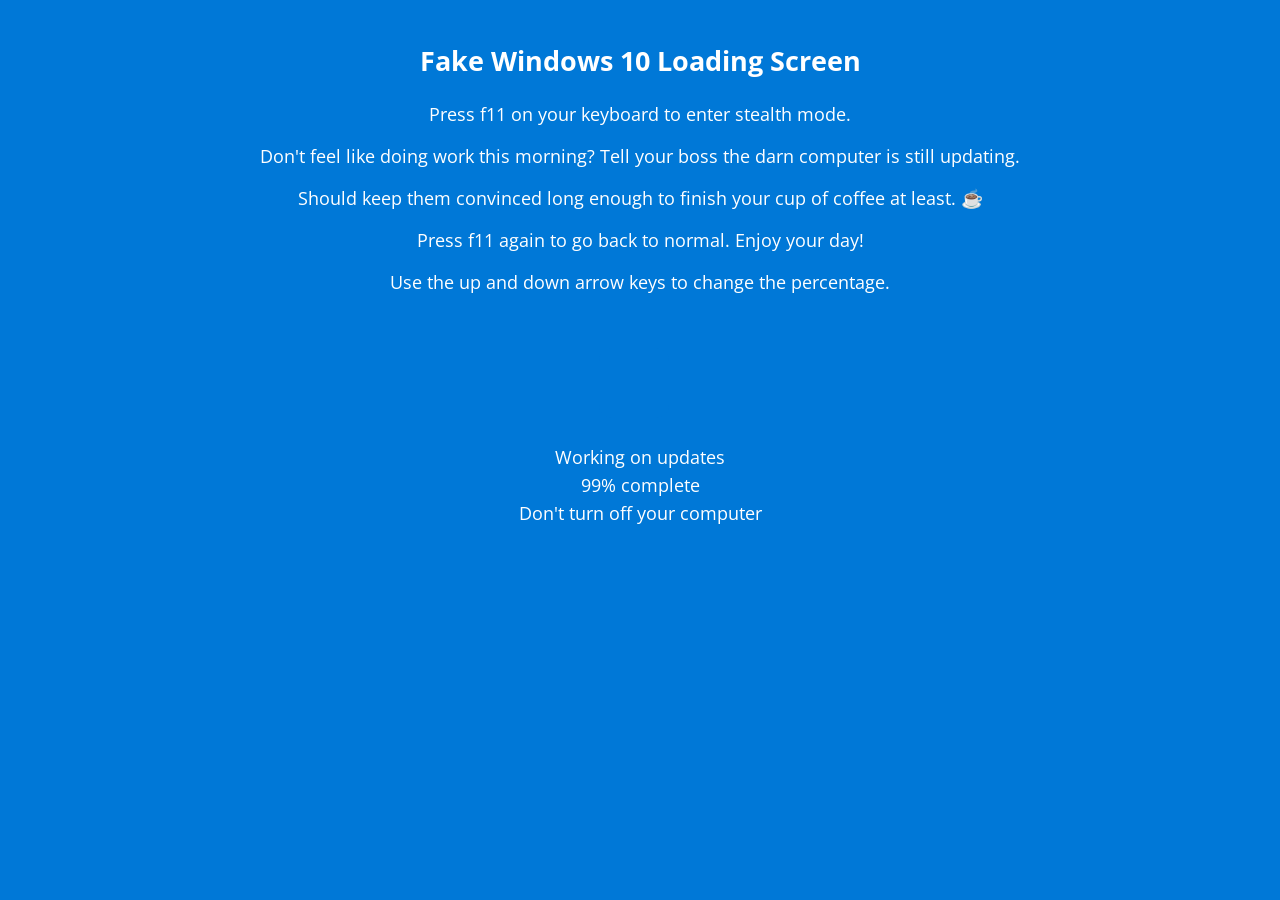
==== index.html @ 9eacc1e2 "rename to index.html" ====
<!DOCTYPE html>
<html>
  <head>
    <meta charset="UTF-8" />
    <meta name="viewport" content="width=device-width, initial-scale=1.0" />
    <title>title</title>

    <style>
      body {
        background: #0078d7;
        min-height: 100vh;
        overflow: hidden;
        margin: 0;
      }

      .loader {
        width: 50px;
        height: 50px;
        margin: auto;
      }
      .loader .circle {
        position: absolute;
        width: 50px;
        height: 50px;
        opacity: 0;
        transform: rotate(225deg);
        animation-iteration-count: infinite;
        animation-name: orbit;
        animation-duration: 5.5s;
      }
      .loader .circle:after {
        content: "";
        position: absolute;
        width: 6px;
        height: 6px;
        border-radius: 5px;
        background: #fff;
      }
      .loader .circle:nth-child(2) {
        animation-delay: 240ms;
      }
      .loader .circle:nth-child(3) {
        animation-delay: 480ms;
      }
      .loader .circle:nth-child(4) {
        animation-delay: 720ms;
      }
      .loader .circle:nth-child(5) {
        animation-delay: 960ms;
      }
      .loader .bg {
        position: absolute;
        width: 70px;
        height: 70px;
        margin-left: -16px;
        margin-top: -16px;
        border-radius: 13px;
        background-color: #0078d7;
      }
      @keyframes orbit {
        0% {
          transform: rotate(225deg);
          opacity: 1;
          animation-timing-function: ease-out;
        }
        7% {
          transform: rotate(345deg);
          animation-timing-function: linear;
        }
        30% {
          transform: rotate(455deg);
          animation-timing-function: ease-in-out;
        }
        39% {
          transform: rotate(690deg);
          animation-timing-function: linear;
        }
        70% {
          transform: rotate(815deg);
          opacity: 1;
          animation-timing-function: ease-out;
        }
        75% {
          transform: rotate(945deg);
          animation-timing-function: ease-out;
        }
        76% {
          transform: rotate(945deg);
          opacity: 0;
        }
        100% {
          transform: rotate(945deg);
          opacity: 0;
        }
      }

      .windows-text {
        text-align: center;
        color: rgb(255, 255, 255);
        font-family: "Segoe UI Light", "Segoe UI", "Open Sans", sans-serif;
        padding-top: 20px;

        font-size: 18px;
      }

      .loading-text {
        line-height: 10px;
      }

      ::-moz-selection {
        background: rgba(0, 0, 0, 0);
      }
      ::selection {
        background: rgba(0, 0, 0, 0);
      }

      @media only screen and (max-width: 800px) {
        #tip {
          display: none;
        }
      }
    </style>
    <link
      href="https://fonts.googleapis.com/css?family=Open+Sans"
      rel="stylesheet"
    />
  </head>
  <body>
    <div id="tip" class="windows-text" style="width: 100%; text-align: center;">
      <h2>Fake Windows 10 Loading Screen</h2>
      <p>Press f11 on your keyboard to enter stealth mode.</p>
      <p>
        Don't feel like doing work this morning? Tell your boss the darn
        computer is still updating.
      </p>
      <p>
        Should keep them convinced long enough to finish your cup of coffee at
        least. ☕
      </p>
      <p>Press f11 again to go back to normal. Enjoy your day!</p>
      <!-- <p>
        Multiple monitors? Go
        <a style="color: white;" href="/black">here</a> and fullscreen the page
        on your other monitors.
      </p> -->
      <p>Use the up and down arrow keys to change the percentage.</p>
    </div>

    <div
      style="position: absolute; top: 50%; left: 50%; transform: translateX(-50%) translateY(-50%); width: 100%;"
    >
      <div class="loader">
        <div class="bg"></div>
        <div class="circle"></div>
        <div class="circle"></div>
        <div class="circle"></div>
        <div class="circle"></div>
        <div class="circle"></div>
      </div>

      <div class="windows-text loading-text">
        <p>Working on updates</p>
        <p><span id="percentage"></span>% complete</p>
        <p>Don't turn off your computer</p>
      </div>
    </div>

    <script>
      // let fullscreen = false;
      let percentage = 99;
      updatePercent();
      function updatePercent() {
        document.getElementById("percentage").innerHTML = percentage;
      }

      window.addEventListener("resize", e => {
        document.body.style.cursor = "auto";
        // if (!fullscreen) {
        //     console.log("now we are fullscreen")
        //     document.getElementById("tip").style.display = 'none';
        //     document.body.style.cursor = 'none';
        //     fullscreen = true;
        // }
        // else {
        //     console.log("left fullscreen")
        //     document.getElementById("tip").style.display = 'block';
        //     document.body.style.cursor = 'auto';
        //     fullscreen = false;
        // }
      });

      const sleep = milliseconds => {
        return new Promise(resolve => setTimeout(resolve, milliseconds));
      };

      document.addEventListener("keydown", e => {
        if (e.key == "F11") {
          document.addEventListener("contextmenu", event =>
            event.preventDefault()
          );
          document.getElementById("tip").style.display = "none";
          sleep(100).then(() => {
            document.body.style.cursor = "none";
          });
        } else if (e.key == "F5") {
        } else if (e.key == "ArrowUp") {
          console.log("up");
          percentage++;
          updatePercent();
        } else if (e.key == "ArrowDown") {
          console.log("down");
          percentage--;
          updatePercent();
        } else if (e.key == "F12") {
        } else {
          e.preventDefault();
        }
      });
    </script>
  </body>
</html>
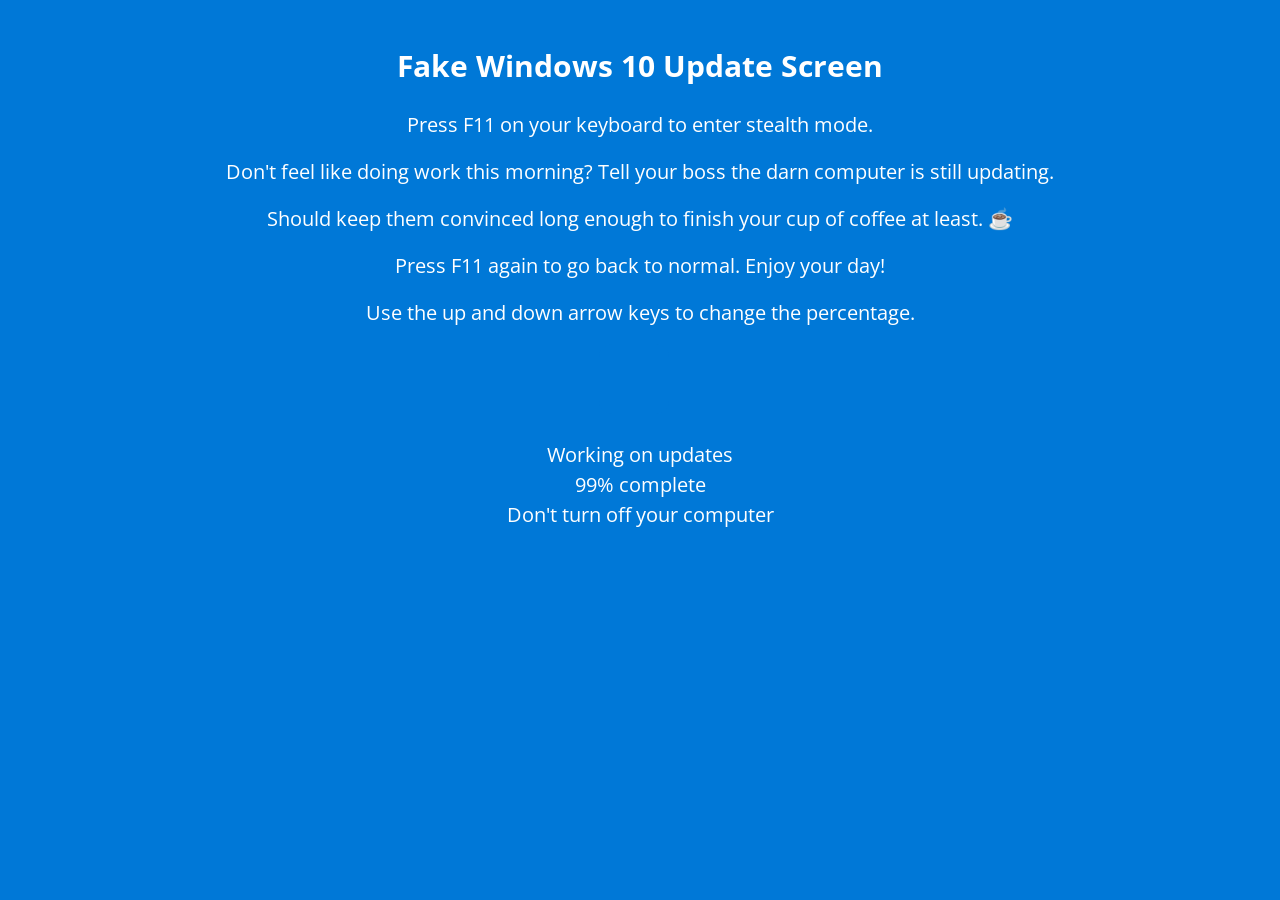
==== commit 192d8598: "increase font size, update text" ====
--- a/index.html
+++ b/index.html
@@ -99,8 +99,7 @@
         color: rgb(255, 255, 255);
         font-family: "Segoe UI Light", "Segoe UI", "Open Sans", sans-serif;
         padding-top: 20px;
-
-        font-size: 18px;
+        font-size: 20px;
       }
 
       .loading-text {
@@ -127,8 +126,8 @@
   </head>
   <body>
     <div id="tip" class="windows-text" style="width: 100%; text-align: center;">
-      <h2>Fake Windows 10 Loading Screen</h2>
-      <p>Press f11 on your keyboard to enter stealth mode.</p>
+      <h2>Fake Windows 10 Update Screen</h2>
+      <p>Press F11 on your keyboard to enter stealth mode.</p>
       <p>
         Don't feel like doing work this morning? Tell your boss the darn
         computer is still updating.
@@ -137,7 +136,7 @@
         Should keep them convinced long enough to finish your cup of coffee at
         least. ☕
       </p>
-      <p>Press f11 again to go back to normal. Enjoy your day!</p>
+      <p>Press F11 again to go back to normal. Enjoy your day!</p>
       <!-- <p>
         Multiple monitors? Go
         <a style="color: white;" href="/black">here</a> and fullscreen the page
@@ -205,12 +204,16 @@
         } else if (e.key == "F5") {
         } else if (e.key == "ArrowUp") {
           console.log("up");
-          percentage++;
-          updatePercent();
+          if (percentage < 100) {
+            percentage++;
+            updatePercent();
+          }
         } else if (e.key == "ArrowDown") {
           console.log("down");
-          percentage--;
-          updatePercent();
+          if (percentage > 0) {
+            percentage--;
+            updatePercent();
+          }
         } else if (e.key == "F12") {
         } else {
           e.preventDefault();
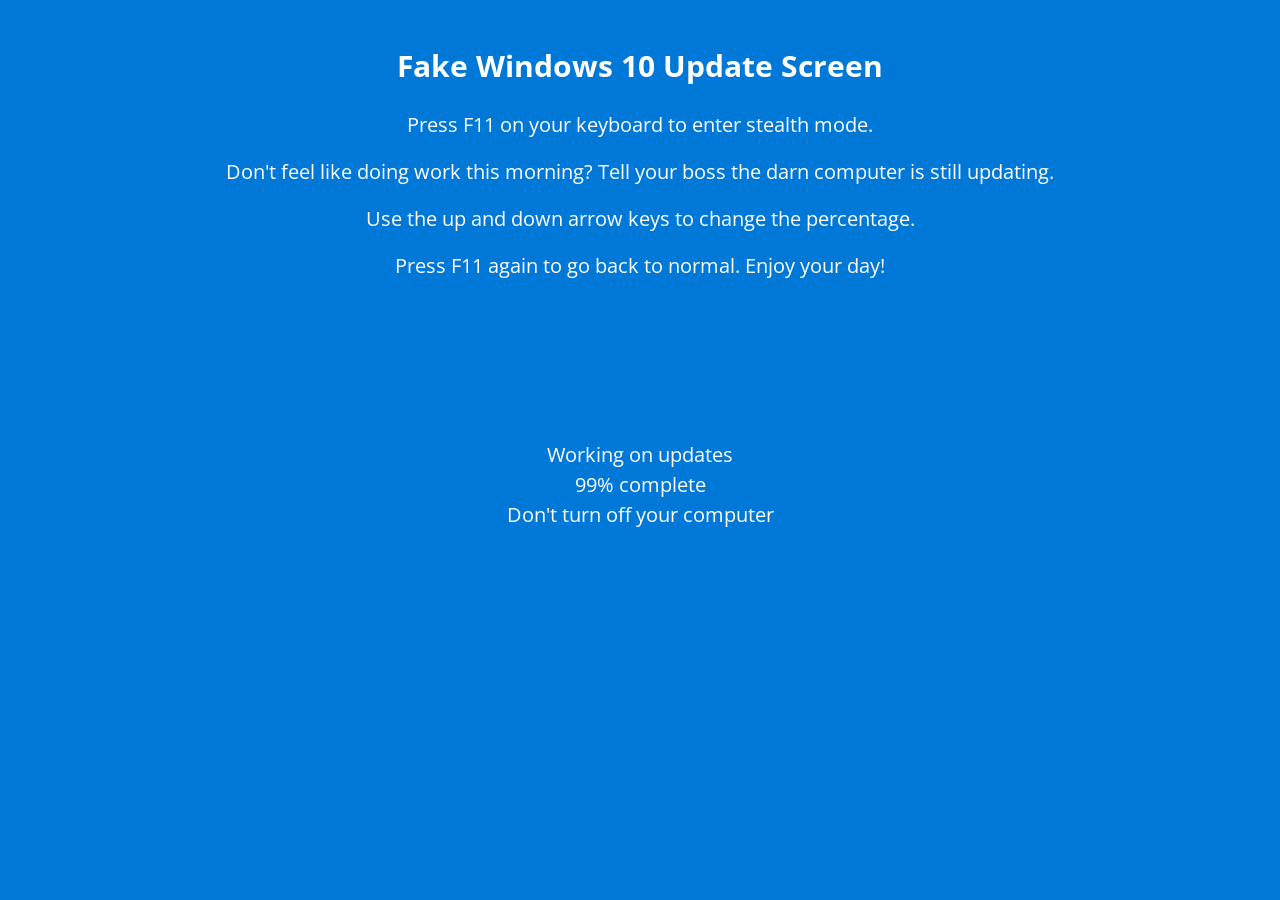
==== commit db8d9285: "update description" ====
--- a/index.html
+++ b/index.html
@@ -132,17 +132,18 @@
         Don't feel like doing work this morning? Tell your boss the darn
         computer is still updating.
       </p>
-      <p>
+      <!-- <p>
         Should keep them convinced long enough to finish your cup of coffee at
         least. ☕
-      </p>
+      </p> -->
+      <p>Use the up and down arrow keys to change the percentage.</p>
       <p>Press F11 again to go back to normal. Enjoy your day!</p>
       <!-- <p>
         Multiple monitors? Go
         <a style="color: white;" href="/black">here</a> and fullscreen the page
         on your other monitors.
       </p> -->
-      <p>Use the up and down arrow keys to change the percentage.</p>
+
     </div>
 
     <div
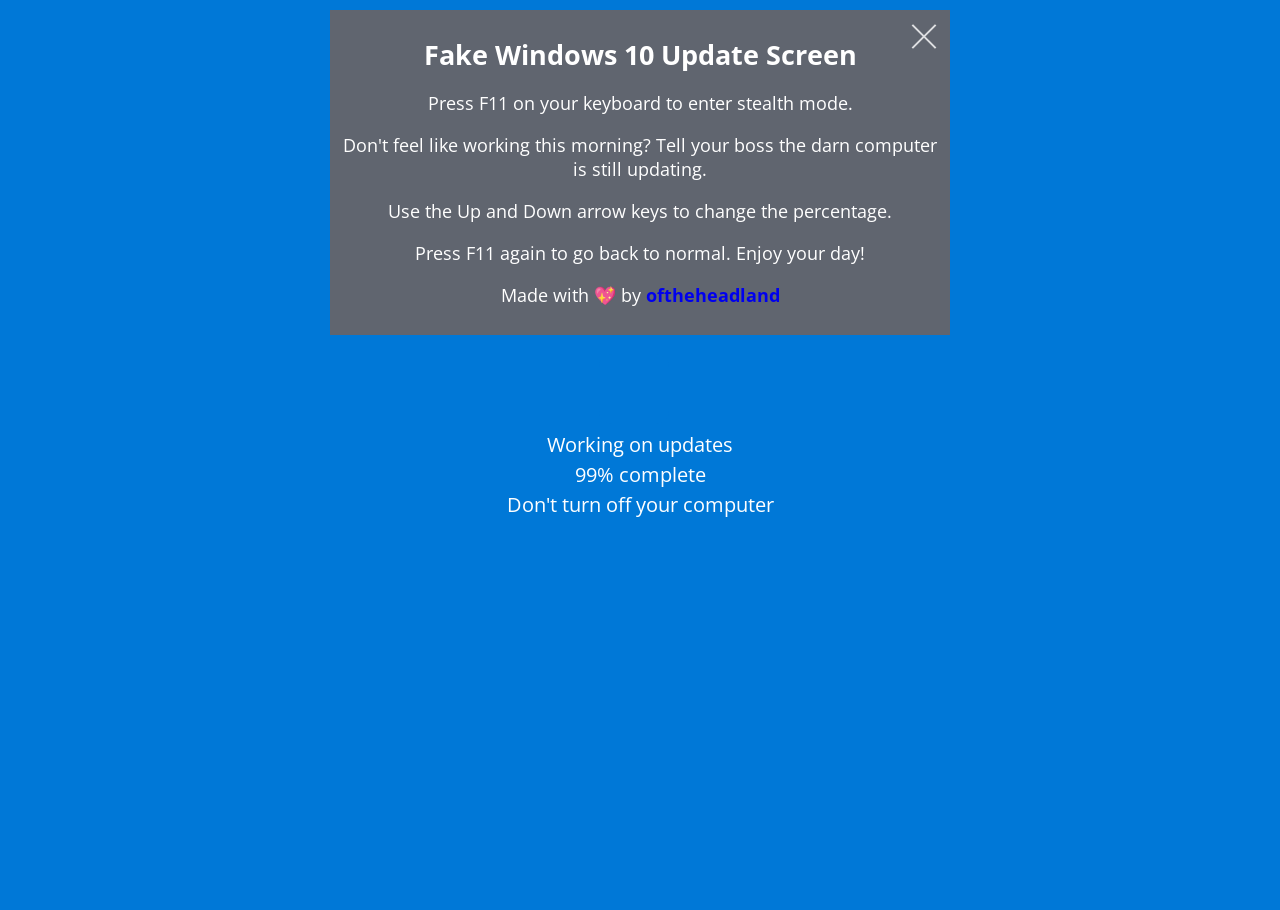
==== commit a1001701: "add close button to header, update UX, remove logs" ====
--- a/index.html
+++ b/index.html
@@ -98,7 +98,6 @@
         text-align: center;
         color: rgb(255, 255, 255);
         font-family: "Segoe UI Light", "Segoe UI", "Open Sans", sans-serif;
-        padding-top: 20px;
         font-size: 20px;
       }
 
@@ -113,10 +112,45 @@
         background: rgba(0, 0, 0, 0);
       }
 
-      @media only screen and (max-width: 800px) {
+      @media only screen and (max-width: 700px) {
         #tip {
           display: none;
         }
+      }
+      .credit:visited {
+        color: white;
+      }
+      .credit {
+        text-decoration: none;
+        font-weight: bold;
+      }
+
+      .close {
+        position: absolute;
+        right: 10px;
+        top: 10px;
+        width: 32px;
+        height: 32px;
+        opacity: 0.8;
+      }
+      .close:hover {
+        opacity: 1;
+        cursor: pointer;
+      }
+      .close:before,
+      .close:after {
+        position: absolute;
+        left: 15px;
+        content: " ";
+        height: 33px;
+        width: 2px;
+        background-color: rgb(255, 255, 255);
+      }
+      .close:before {
+        transform: rotate(45deg);
+      }
+      .close:after {
+        transform: rotate(-45deg);
       }
     </style>
     <link
@@ -125,25 +159,40 @@
     />
   </head>
   <body>
-    <div id="tip" class="windows-text" style="width: 100%; text-align: center;">
-      <h2>Fake Windows 10 Update Screen</h2>
-      <p>Press F11 on your keyboard to enter stealth mode.</p>
-      <p>
-        Don't feel like doing work this morning? Tell your boss the darn
-        computer is still updating.
-      </p>
-      <!-- <p>
+    <div id="tip" class="windows-text" style="text-align: center;">
+      <div
+        style="max-width: 600px; margin: auto; margin-top: 10px; padding: 10px; background-color: rgb(96, 101, 111); font-size: 18px; position: relative; z-index: 100;"
+      >
+        <h2 style="margin: 1rem;">Fake Windows 10 Update Screen</h2>
+        <p>Press F11 on your keyboard to enter stealth mode.</p>
+        <p>
+          Don't feel like working this morning? Tell your boss the darn computer
+          is still updating.
+        </p>
+        <!-- <p>
         Should keep them convinced long enough to finish your cup of coffee at
         least. ☕
       </p> -->
-      <p>Use the up and down arrow keys to change the percentage.</p>
-      <p>Press F11 again to go back to normal. Enjoy your day!</p>
-      <!-- <p>
+        <p>Use the Up and Down arrow keys to change the percentage.</p>
+        <p>Press F11 again to go back to normal. Enjoy your day!</p>
+        <p>
+          Made with 💖 by
+          <a
+            class="credit"
+            href="https://github.com/oftheheadland"
+            target="_blank"
+            rel="noopener"
+            >oftheheadland</a
+          >
+        </p>
+        <!-- <p>
         Multiple monitors? Go
         <a style="color: white;" href="/black">here</a> and fullscreen the page
         on your other monitors.
       </p> -->
 
+        <div id="close" class="close"></div>
+      </div>
     </div>
 
     <div
@@ -166,7 +215,20 @@
     </div>
 
     <script>
-      // let fullscreen = false;
+      document.getElementById("close").addEventListener("click", e => {
+        activateStealth();
+      });
+
+      function activateStealth() {
+        document.addEventListener("contextmenu", event =>
+          event.preventDefault()
+        );
+        document.getElementById("tip").style.display = "none";
+        sleep(100).then(() => {
+          document.body.style.cursor = "none";
+        });
+      }
+
       let percentage = 99;
       updatePercent();
       function updatePercent() {
@@ -175,18 +237,6 @@
 
       window.addEventListener("resize", e => {
         document.body.style.cursor = "auto";
-        // if (!fullscreen) {
-        //     console.log("now we are fullscreen")
-        //     document.getElementById("tip").style.display = 'none';
-        //     document.body.style.cursor = 'none';
-        //     fullscreen = true;
-        // }
-        // else {
-        //     console.log("left fullscreen")
-        //     document.getElementById("tip").style.display = 'block';
-        //     document.body.style.cursor = 'auto';
-        //     fullscreen = false;
-        // }
       });
 
       const sleep = milliseconds => {
@@ -195,22 +245,14 @@
 
       document.addEventListener("keydown", e => {
         if (e.key == "F11") {
-          document.addEventListener("contextmenu", event =>
-            event.preventDefault()
-          );
-          document.getElementById("tip").style.display = "none";
-          sleep(100).then(() => {
-            document.body.style.cursor = "none";
-          });
+          activateStealth();
         } else if (e.key == "F5") {
         } else if (e.key == "ArrowUp") {
-          console.log("up");
           if (percentage < 100) {
             percentage++;
             updatePercent();
           }
         } else if (e.key == "ArrowDown") {
-          console.log("down");
           if (percentage > 0) {
             percentage--;
             updatePercent();
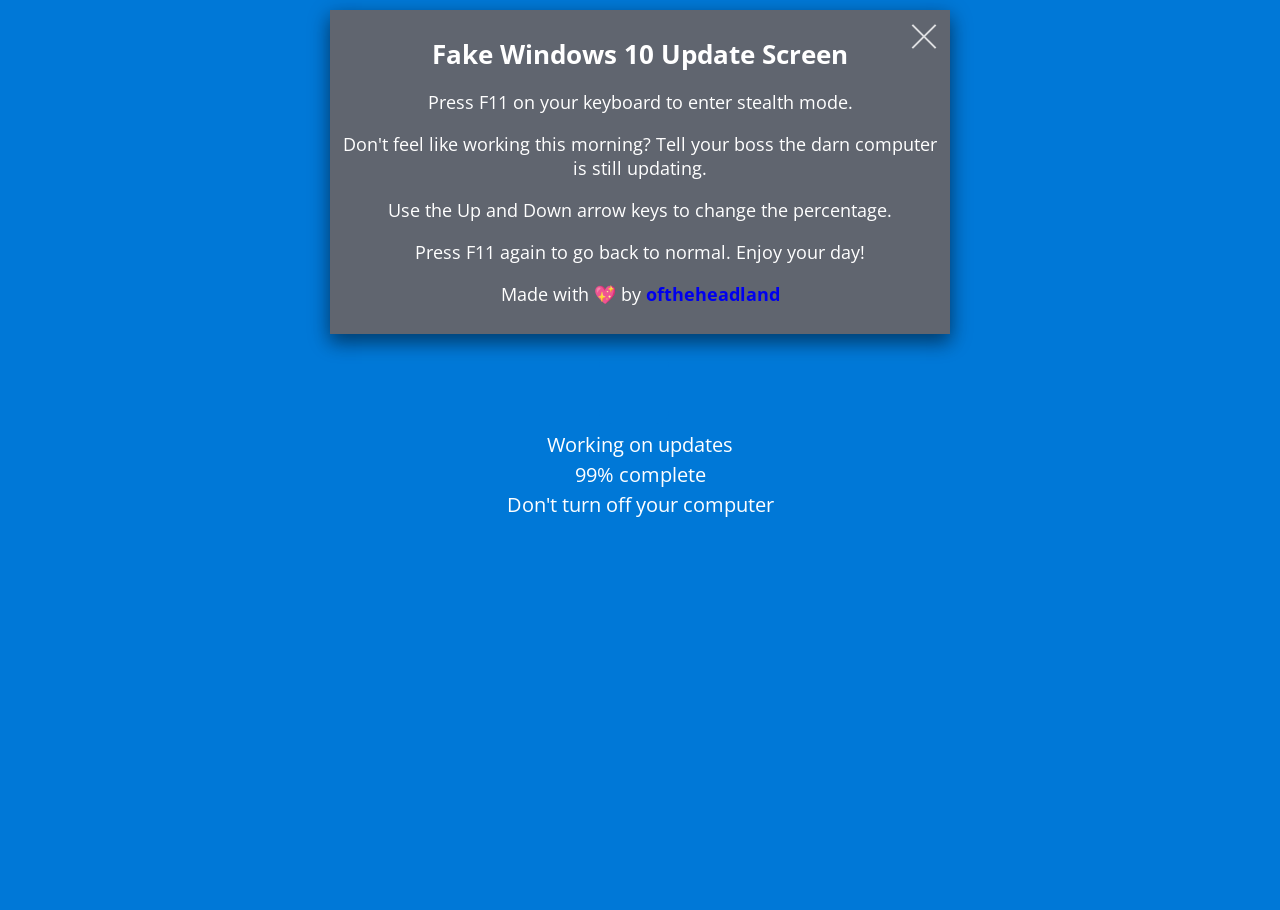
==== commit 85deddeb: "add shadow effect to tip box" ====
--- a/index.html
+++ b/index.html
@@ -161,9 +161,12 @@
   <body>
     <div id="tip" class="windows-text" style="text-align: center;">
       <div
-        style="max-width: 600px; margin: auto; margin-top: 10px; padding: 10px; background-color: rgb(96, 101, 111); font-size: 18px; position: relative; z-index: 100;"
+        style="max-width: 600px; margin: auto; margin-top: 10px; padding: 10px; background-color: rgb(96, 101, 111); font-size: 18px; position: relative; z-index: 100;  
+    box-shadow: 0 10px 16px 0 rgba(0,0,0,.2),0 6px 20px 0 rgba(0,0,0,.39)!important;"
       >
-        <h2 style="margin: 1rem;">Fake Windows 10 Update Screen</h2>
+        <h2 style="margin: 1rem; font-size: 26px;">
+          Fake Windows 10 Update Screen
+        </h2>
         <p>Press F11 on your keyboard to enter stealth mode.</p>
         <p>
           Don't feel like working this morning? Tell your boss the darn computer
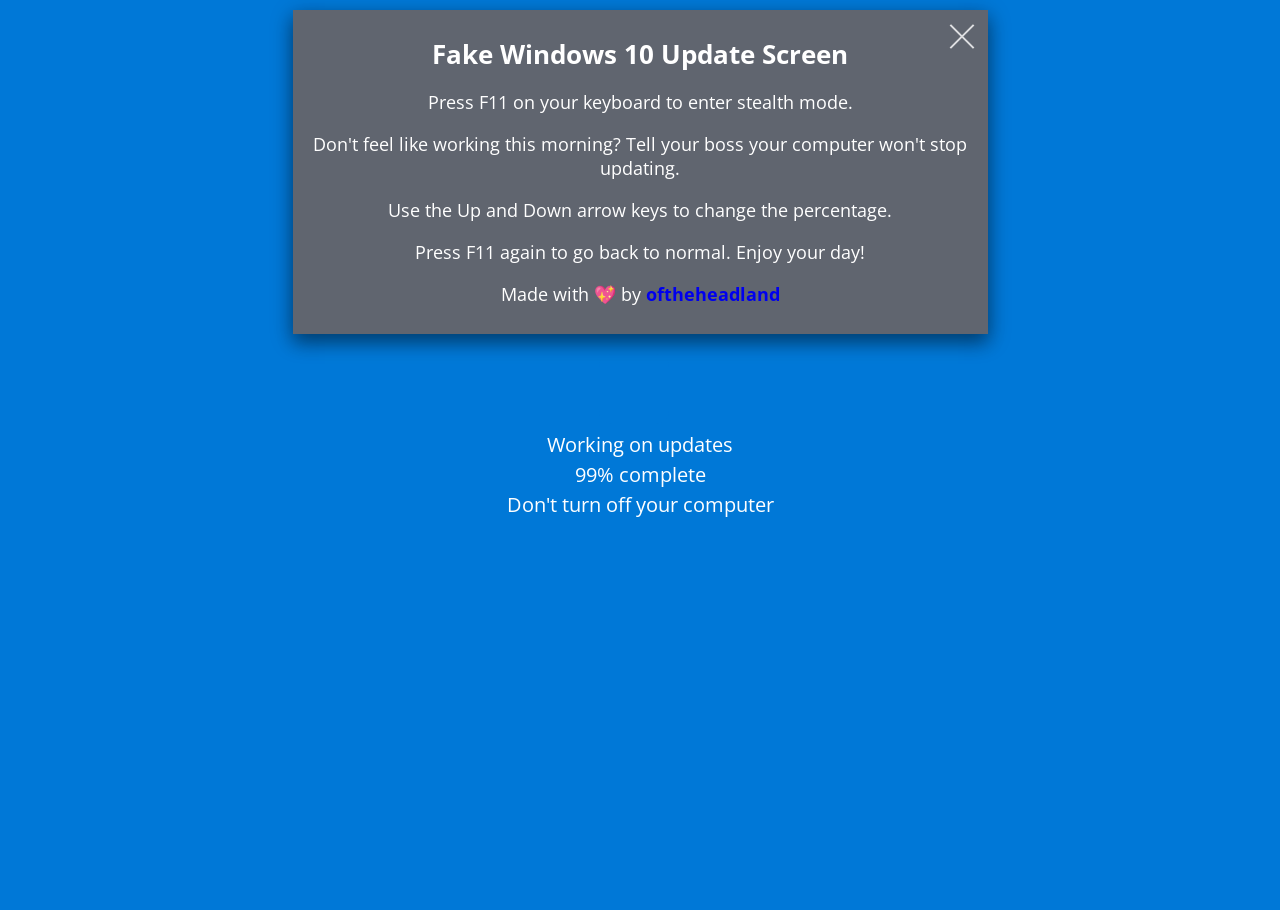
==== commit d65ccee0: "move css and styles into separate files, add meta tags, add favicon, remove inline styles" ====
--- a/index.html
+++ b/index.html
@@ -1,158 +1,23 @@
 <!DOCTYPE html>
-<html>
+<html lang="en">
   <head>
-    <meta charset="UTF-8" />
-    <meta name="viewport" content="width=device-width, initial-scale=1.0" />
-    <title>title</title>
+    <meta charset="utf-8" />
+    <meta name="viewport" content="width=device-width, initial-scale=1" />
+    <link rel="shortcut icon" href="frown.png" />
+    <meta name="theme-color" content="#000000" />
+    <meta property="og:title" content="Fake Win10 Update" />
+    <meta property="og:url" content="https://windows10update.netlify.com/" />
+    <meta
+      property="og:image"
+      content="https://windows10update.netlify.com/frown.png"
+    />
+    <meta
+      property="og:description"
+      content="Prank your friends with a fake Windows 10 update screen."
+    />
 
-    <style>
-      body {
-        background: #0078d7;
-        min-height: 100vh;
-        overflow: hidden;
-        margin: 0;
-      }
-
-      .loader {
-        width: 50px;
-        height: 50px;
-        margin: auto;
-      }
-      .loader .circle {
-        position: absolute;
-        width: 50px;
-        height: 50px;
-        opacity: 0;
-        transform: rotate(225deg);
-        animation-iteration-count: infinite;
-        animation-name: orbit;
-        animation-duration: 5.5s;
-      }
-      .loader .circle:after {
-        content: "";
-        position: absolute;
-        width: 6px;
-        height: 6px;
-        border-radius: 5px;
-        background: #fff;
-      }
-      .loader .circle:nth-child(2) {
-        animation-delay: 240ms;
-      }
-      .loader .circle:nth-child(3) {
-        animation-delay: 480ms;
-      }
-      .loader .circle:nth-child(4) {
-        animation-delay: 720ms;
-      }
-      .loader .circle:nth-child(5) {
-        animation-delay: 960ms;
-      }
-      .loader .bg {
-        position: absolute;
-        width: 70px;
-        height: 70px;
-        margin-left: -16px;
-        margin-top: -16px;
-        border-radius: 13px;
-        background-color: #0078d7;
-      }
-      @keyframes orbit {
-        0% {
-          transform: rotate(225deg);
-          opacity: 1;
-          animation-timing-function: ease-out;
-        }
-        7% {
-          transform: rotate(345deg);
-          animation-timing-function: linear;
-        }
-        30% {
-          transform: rotate(455deg);
-          animation-timing-function: ease-in-out;
-        }
-        39% {
-          transform: rotate(690deg);
-          animation-timing-function: linear;
-        }
-        70% {
-          transform: rotate(815deg);
-          opacity: 1;
-          animation-timing-function: ease-out;
-        }
-        75% {
-          transform: rotate(945deg);
-          animation-timing-function: ease-out;
-        }
-        76% {
-          transform: rotate(945deg);
-          opacity: 0;
-        }
-        100% {
-          transform: rotate(945deg);
-          opacity: 0;
-        }
-      }
-
-      .windows-text {
-        text-align: center;
-        color: rgb(255, 255, 255);
-        font-family: "Segoe UI Light", "Segoe UI", "Open Sans", sans-serif;
-        font-size: 20px;
-      }
-
-      .loading-text {
-        line-height: 10px;
-      }
-
-      ::-moz-selection {
-        background: rgba(0, 0, 0, 0);
-      }
-      ::selection {
-        background: rgba(0, 0, 0, 0);
-      }
-
-      @media only screen and (max-width: 700px) {
-        #tip {
-          display: none;
-        }
-      }
-      .credit:visited {
-        color: white;
-      }
-      .credit {
-        text-decoration: none;
-        font-weight: bold;
-      }
-
-      .close {
-        position: absolute;
-        right: 10px;
-        top: 10px;
-        width: 32px;
-        height: 32px;
-        opacity: 0.8;
-      }
-      .close:hover {
-        opacity: 1;
-        cursor: pointer;
-      }
-      .close:before,
-      .close:after {
-        position: absolute;
-        left: 15px;
-        content: " ";
-        height: 33px;
-        width: 2px;
-        background-color: rgb(255, 255, 255);
-      }
-      .close:before {
-        transform: rotate(45deg);
-      }
-      .close:after {
-        transform: rotate(-45deg);
-      }
-    </style>
+    <title>Win10 Update</title>
+    <link rel="stylesheet" type="text/css" href="style.css" />
     <link
       href="https://fonts.googleapis.com/css?family=Open+Sans"
       rel="stylesheet"
@@ -160,22 +25,15 @@
   </head>
   <body>
     <div id="tip" class="windows-text" style="text-align: center;">
-      <div
-        style="max-width: 600px; margin: auto; margin-top: 10px; padding: 10px; background-color: rgb(96, 101, 111); font-size: 18px; position: relative; z-index: 100;  
-    box-shadow: 0 10px 16px 0 rgba(0,0,0,.2),0 6px 20px 0 rgba(0,0,0,.39)!important;"
-      >
-        <h2 style="margin: 1rem; font-size: 26px;">
+      <div class="tip-box">
+        <h2 class="title-h2">
           Fake Windows 10 Update Screen
         </h2>
         <p>Press F11 on your keyboard to enter stealth mode.</p>
         <p>
-          Don't feel like working this morning? Tell your boss the darn computer
-          is still updating.
+          Don't feel like working this morning? Tell your boss your computer
+          won't stop updating.
         </p>
-        <!-- <p>
-        Should keep them convinced long enough to finish your cup of coffee at
-        least. ☕
-      </p> -->
         <p>Use the Up and Down arrow keys to change the percentage.</p>
         <p>Press F11 again to go back to normal. Enjoy your day!</p>
         <p>
@@ -188,19 +46,12 @@
             >oftheheadland</a
           >
         </p>
-        <!-- <p>
-        Multiple monitors? Go
-        <a style="color: white;" href="/black">here</a> and fullscreen the page
-        on your other monitors.
-      </p> -->
 
         <div id="close" class="close"></div>
       </div>
     </div>
 
-    <div
-      style="position: absolute; top: 50%; left: 50%; transform: translateX(-50%) translateY(-50%); width: 100%;"
-    >
+    <div class="loader-div">
       <div class="loader">
         <div class="bg"></div>
         <div class="circle"></div>
@@ -217,54 +68,6 @@
       </div>
     </div>
 
-    <script>
-      document.getElementById("close").addEventListener("click", e => {
-        activateStealth();
-      });
-
-      function activateStealth() {
-        document.addEventListener("contextmenu", event =>
-          event.preventDefault()
-        );
-        document.getElementById("tip").style.display = "none";
-        sleep(100).then(() => {
-          document.body.style.cursor = "none";
-        });
-      }
-
-      let percentage = 99;
-      updatePercent();
-      function updatePercent() {
-        document.getElementById("percentage").innerHTML = percentage;
-      }
-
-      window.addEventListener("resize", e => {
-        document.body.style.cursor = "auto";
-      });
-
-      const sleep = milliseconds => {
-        return new Promise(resolve => setTimeout(resolve, milliseconds));
-      };
-
-      document.addEventListener("keydown", e => {
-        if (e.key == "F11") {
-          activateStealth();
-        } else if (e.key == "F5") {
-        } else if (e.key == "ArrowUp") {
-          if (percentage < 100) {
-            percentage++;
-            updatePercent();
-          }
-        } else if (e.key == "ArrowDown") {
-          if (percentage > 0) {
-            percentage--;
-            updatePercent();
-          }
-        } else if (e.key == "F12") {
-        } else {
-          e.preventDefault();
-        }
-      });
-    </script>
+    <script src="script.js"></script>
   </body>
 </html>
--- a/style.css
+++ b/style.css
@@ -0,0 +1,171 @@
+body {
+  background: #0078d7;
+  min-height: 100vh;
+  overflow: hidden;
+  margin: 0;
+}
+
+.loader {
+  width: 50px;
+  height: 50px;
+  margin: auto;
+}
+.loader .circle {
+  position: absolute;
+  width: 50px;
+  height: 50px;
+  opacity: 0;
+  transform: rotate(225deg);
+  animation-iteration-count: infinite;
+  animation-name: orbit;
+  animation-duration: 5.5s;
+}
+.loader .circle:after {
+  content: "";
+  position: absolute;
+  width: 6px;
+  height: 6px;
+  border-radius: 5px;
+  background: #fff;
+}
+.loader .circle:nth-child(2) {
+  animation-delay: 240ms;
+}
+.loader .circle:nth-child(3) {
+  animation-delay: 480ms;
+}
+.loader .circle:nth-child(4) {
+  animation-delay: 720ms;
+}
+.loader .circle:nth-child(5) {
+  animation-delay: 960ms;
+}
+.loader .bg {
+  position: absolute;
+  width: 70px;
+  height: 70px;
+  margin-left: -16px;
+  margin-top: -16px;
+  border-radius: 13px;
+  background-color: #0078d7;
+}
+@keyframes orbit {
+  0% {
+    transform: rotate(225deg);
+    opacity: 1;
+    animation-timing-function: ease-out;
+  }
+  7% {
+    transform: rotate(345deg);
+    animation-timing-function: linear;
+  }
+  30% {
+    transform: rotate(455deg);
+    animation-timing-function: ease-in-out;
+  }
+  39% {
+    transform: rotate(690deg);
+    animation-timing-function: linear;
+  }
+  70% {
+    transform: rotate(815deg);
+    opacity: 1;
+    animation-timing-function: ease-out;
+  }
+  75% {
+    transform: rotate(945deg);
+    animation-timing-function: ease-out;
+  }
+  76% {
+    transform: rotate(945deg);
+    opacity: 0;
+  }
+  100% {
+    transform: rotate(945deg);
+    opacity: 0;
+  }
+}
+
+.windows-text {
+  text-align: center;
+  color: rgb(255, 255, 255);
+  font-family: "Segoe UI Light", "Segoe UI", "Open Sans", sans-serif;
+  font-size: 20px;
+}
+
+.loading-text {
+  line-height: 10px;
+}
+
+::-moz-selection {
+  background: rgba(0, 0, 0, 0);
+}
+::selection {
+  background: rgba(0, 0, 0, 0);
+}
+
+@media only screen and (max-width: 700px) {
+  #tip {
+    display: none;
+  }
+}
+.credit:visited {
+  color: white;
+}
+.credit {
+  text-decoration: none;
+  font-weight: bold;
+}
+
+.close {
+  position: absolute;
+  right: 10px;
+  top: 10px;
+  width: 32px;
+  height: 32px;
+  opacity: 0.8;
+}
+.close:hover {
+  opacity: 1;
+  cursor: pointer;
+}
+.close:before,
+.close:after {
+  position: absolute;
+  left: 15px;
+  content: " ";
+  height: 33px;
+  width: 2px;
+  background-color: rgb(255, 255, 255);
+}
+.close:before {
+  transform: rotate(45deg);
+}
+.close:after {
+  transform: rotate(-45deg);
+}
+
+.tip-box {
+  max-width: 675px;
+  margin: auto;
+  margin-top: 10px;
+  padding: 10px;
+  background-color: rgb(96, 101, 111);
+  font-size: 18px;
+  position: relative;
+  z-index: 100;
+  box-shadow: 0 10px 16px 0 rgba(0, 0, 0, 0.2), 0 6px 20px 0 rgba(0, 0, 0, 0.39) !important;
+}
+
+.title-h2 {
+  margin: 1rem;
+  font-size: 26px;
+}
+
+.loader-div  {
+  position: absolute;
+  top: 50%;
+  left: 50%;
+  transform: translateX(-50%) translateY(-50%);
+  width: 100%;
+}
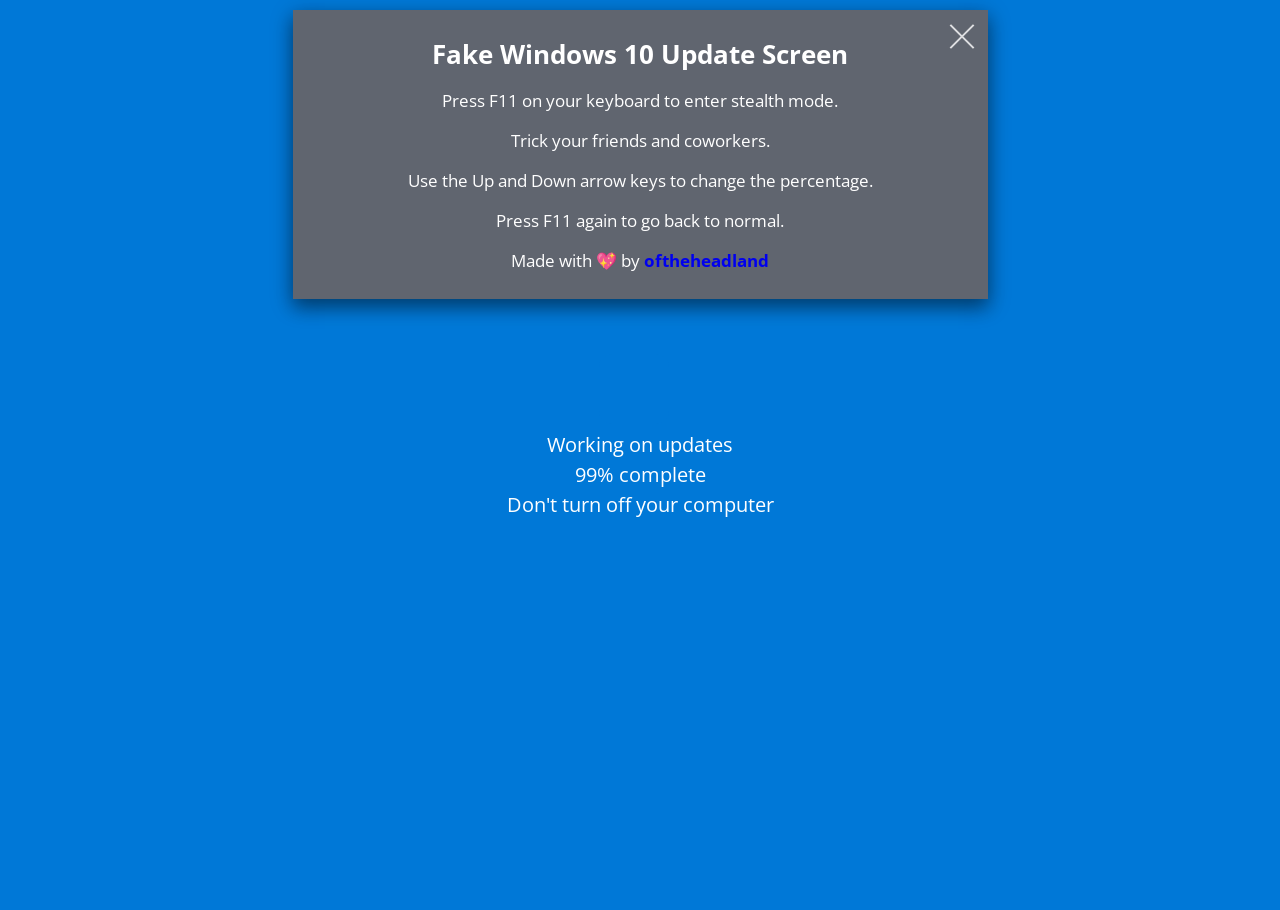
==== commit 6c28b4ad: "change tip font, change description" ====
--- a/index.html
+++ b/index.html
@@ -31,11 +31,10 @@
         </h2>
         <p>Press F11 on your keyboard to enter stealth mode.</p>
         <p>
-          Don't feel like working this morning? Tell your boss your computer
-          won't stop updating.
+          Trick your friends and coworkers.
         </p>
         <p>Use the Up and Down arrow keys to change the percentage.</p>
-        <p>Press F11 again to go back to normal. Enjoy your day!</p>
+        <p>Press F11 again to go back to normal.</p>
         <p>
           Made with 💖 by
           <a
--- a/style.css
+++ b/style.css
@@ -151,10 +151,11 @@
   margin-top: 10px;
   padding: 10px;
   background-color: rgb(96, 101, 111);
-  font-size: 18px;
+  font-size: 17px;
   position: relative;
   z-index: 100;
   box-shadow: 0 10px 16px 0 rgba(0, 0, 0, 0.2), 0 6px 20px 0 rgba(0, 0, 0, 0.39) !important;
+  font-family: "Segoe UI", "Open Sans", sans-serif;
 }
 
 .title-h2 {
@@ -162,7 +163,7 @@
   font-size: 26px;
 }
 
-.loader-div  {
+.loader-div {
   position: absolute;
   top: 50%;
   left: 50%;
